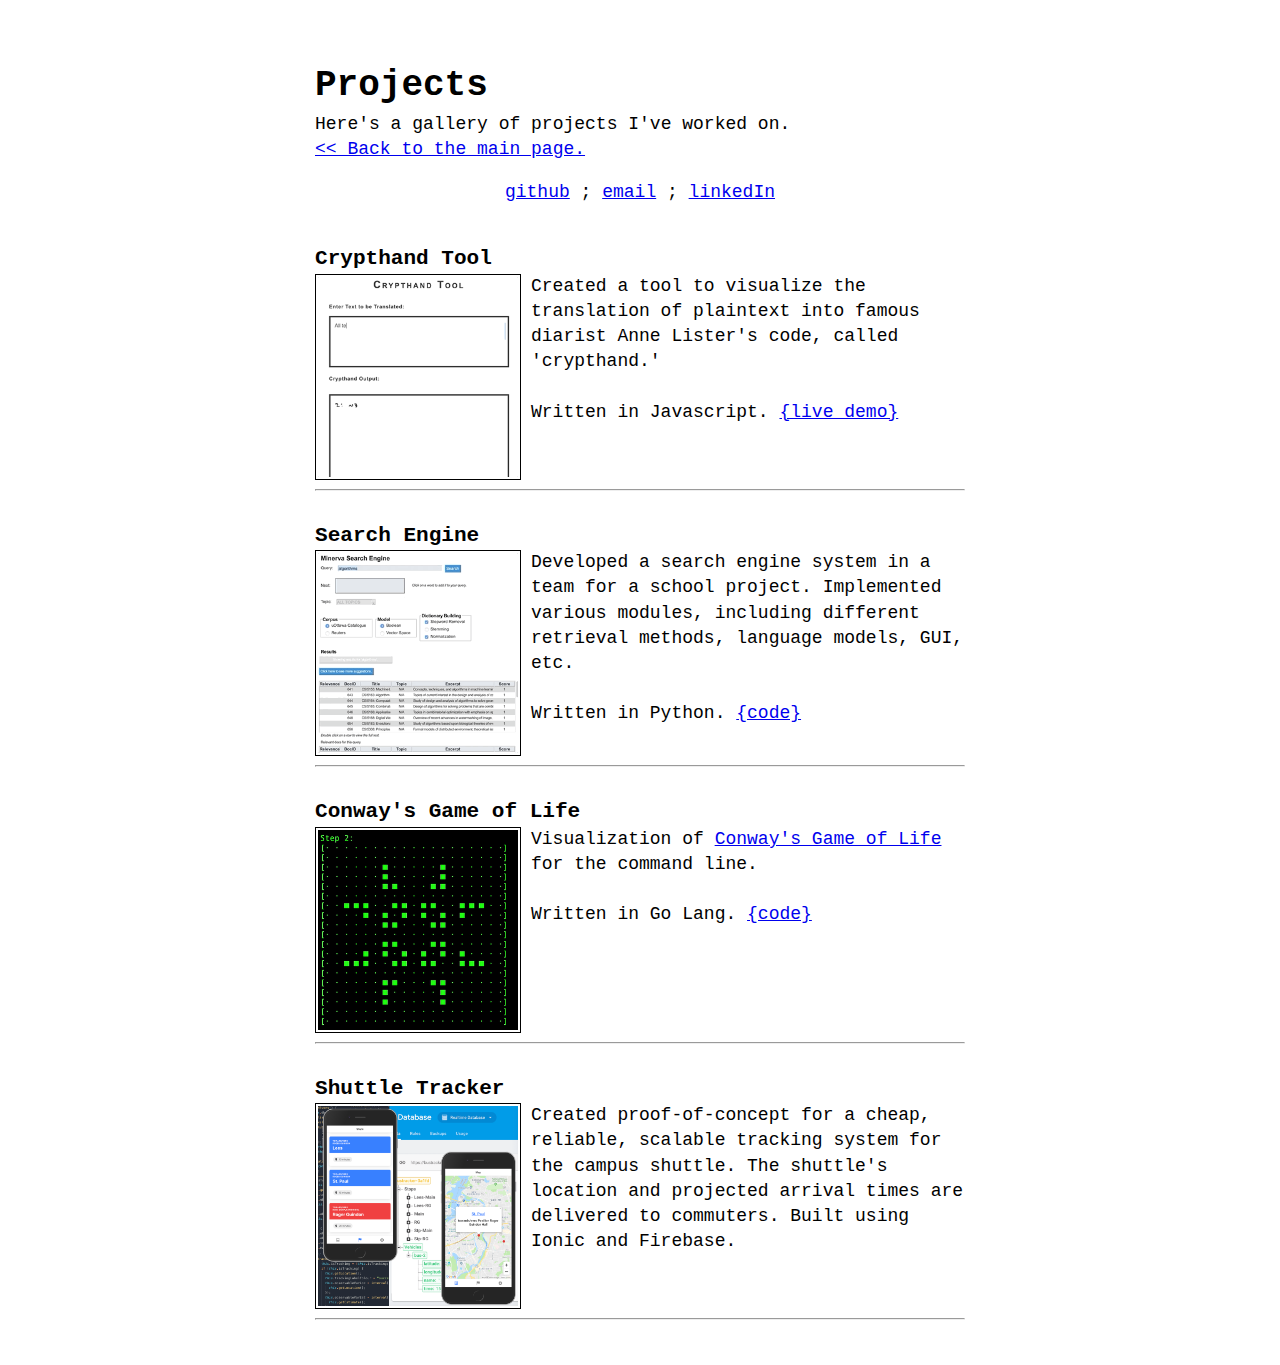
==== projects.html @ 6b285846 "add content and projects" ====
<!DOCTYPE html>

<html>

<head>
    <title>Projects</title>
    <link rel="stylesheet" type="text/css" href="./css/style.css">
    <link rel="icon" href="./assets/hex.png">
    <meta charset="UTF-8">
    <meta name="viewport" content="width=device-width, initial-scale=1.0">
    <meta name="author" content="Aethelind Racic">
    <meta name="keywords" content="Aethelind Racic, Aethelind, Racic, uOttawa, computer science">
    <meta name="description" content="Aethelind Racic : Montreal-based developer, always looking for fun opportunities.">
</head>

<body>
	<p class="pronunciation"> &nbsp; </p>

    <h1>Projects</h1>
    <p class="description">Here's a gallery of projects I've worked on. 
    <br><a href="./index.html"> << Back to the main page.</a> </p>

    <p><a href="https://github.com/aethelind">github</a> ; <a href="mailto:aethelind@gmail.com">email</a> ; <a href="https://linkedin.com/in/aethelind/">linkedIn</a></p>

    <div class="project">
    	<h3>Crypthand Tool </h3>
    	<img class="demo" src="./assets/lister.gif" width=200px height=200px />   	
    	<div class="desc">Created a tool to visualize the translation of plaintext into famous diarist Anne Lister's code, called 'crypthand.'
    	<br><br> Written in Javascript. 
    	<a href="https://aethelind.github.io/crypthand-translator/translator.html">{live demo}</a> 
    	</div>
    </div>
    <hr>

    <div class="project">
    	<h3>Search Engine </h3>
    	<img class="demo" src="./assets/search.gif" width=200px height=200px />   	
    	<div class="desc">Developed a search engine system in a team for a school project. Implemented various modules, including different retrieval methods, language models, GUI, etc.
    	<br><br> Written in Python. <a href="https://github.com/aethelind/minerva">{code}</a> 
    	</div>
    </div>
    <hr>

    <div class="project">
    	<h3>Conway's Game of Life </h3>
    	<img class="demo" src="./assets/conway-2.gif" width=200px height=200px />   	
    	<div class="desc">Visualization of <a href="https://en.wikipedia.org/wiki/Conway%27s_Game_of_Life">Conway's Game of Life</a> for the command line. 
    	<br><br> Written in Go Lang. <a href="https://github.com/aethelind/go-conway">{code}</a>
    	</div>
    </div>
    <hr>

    <div class="project">
    	<h3>Shuttle Tracker</h3>
    	<img class="demo" src="./assets/shuttle-mockup.png" width=200px height=200px />   	
    	<div class="desc">Created proof-of-concept for a cheap, reliable, scalable tracking system for the campus shuttle. The shuttle's location and projected arrival times are delivered to commuters. Built using Ionic and Firebase.</div>
    </div>
    <hr>

    <!-- Statcounter code -->
    <script type="text/javascript">
        var sc_project = 11876314;
        var sc_invisible = 1;
        var sc_security = "ff257411";
        var sc_https = 1;

    </script>
    <script type="text/javascript" src="https://www.statcounter.com/counter/counter.js" async></script>
    <noscript>
        <div class="statcounter"><a title="Web Analytics" href="http://statcounter.com/" target="_blank"><img class="statcounter" src="//c.statcounter.com/11876314/0/ff257411/1/" alt="Web
          Analytics"></a></div>
      </noscript>
      <!-- End of Statcounter Code -->
  </body>

  </html>
---- css/style.css ----
body {
    font-family: Courier, monospace;
    margin: 1em auto;
    max-width: 650px;
    line-height: 1.4;
    font-size: 18px;
    /*color: #343434;*/
    padding: 1em;
    text-align: left;
}

h1 {
    margin: 0 0;
    text-align: left;
}

h3 {
    margin-bottom: 0;
}

p {
    margin-top: 0;
    text-align: center;
}

img {
  width: 200px;
  height: auto;
  max-width: 50vw;
}

.pronunciation {
    margin: 0 0;
    color: grey;
    text-align: left;
}

.description {
    text-align: left;
}

.demo {
    float:left;
    margin-right: 10px;
    border: solid black 1px;
    padding: 2px;
}

.desc {
    text-align: justify;
    display: inline;
    position: relative;
}

.project {
    display: inline-block;
}
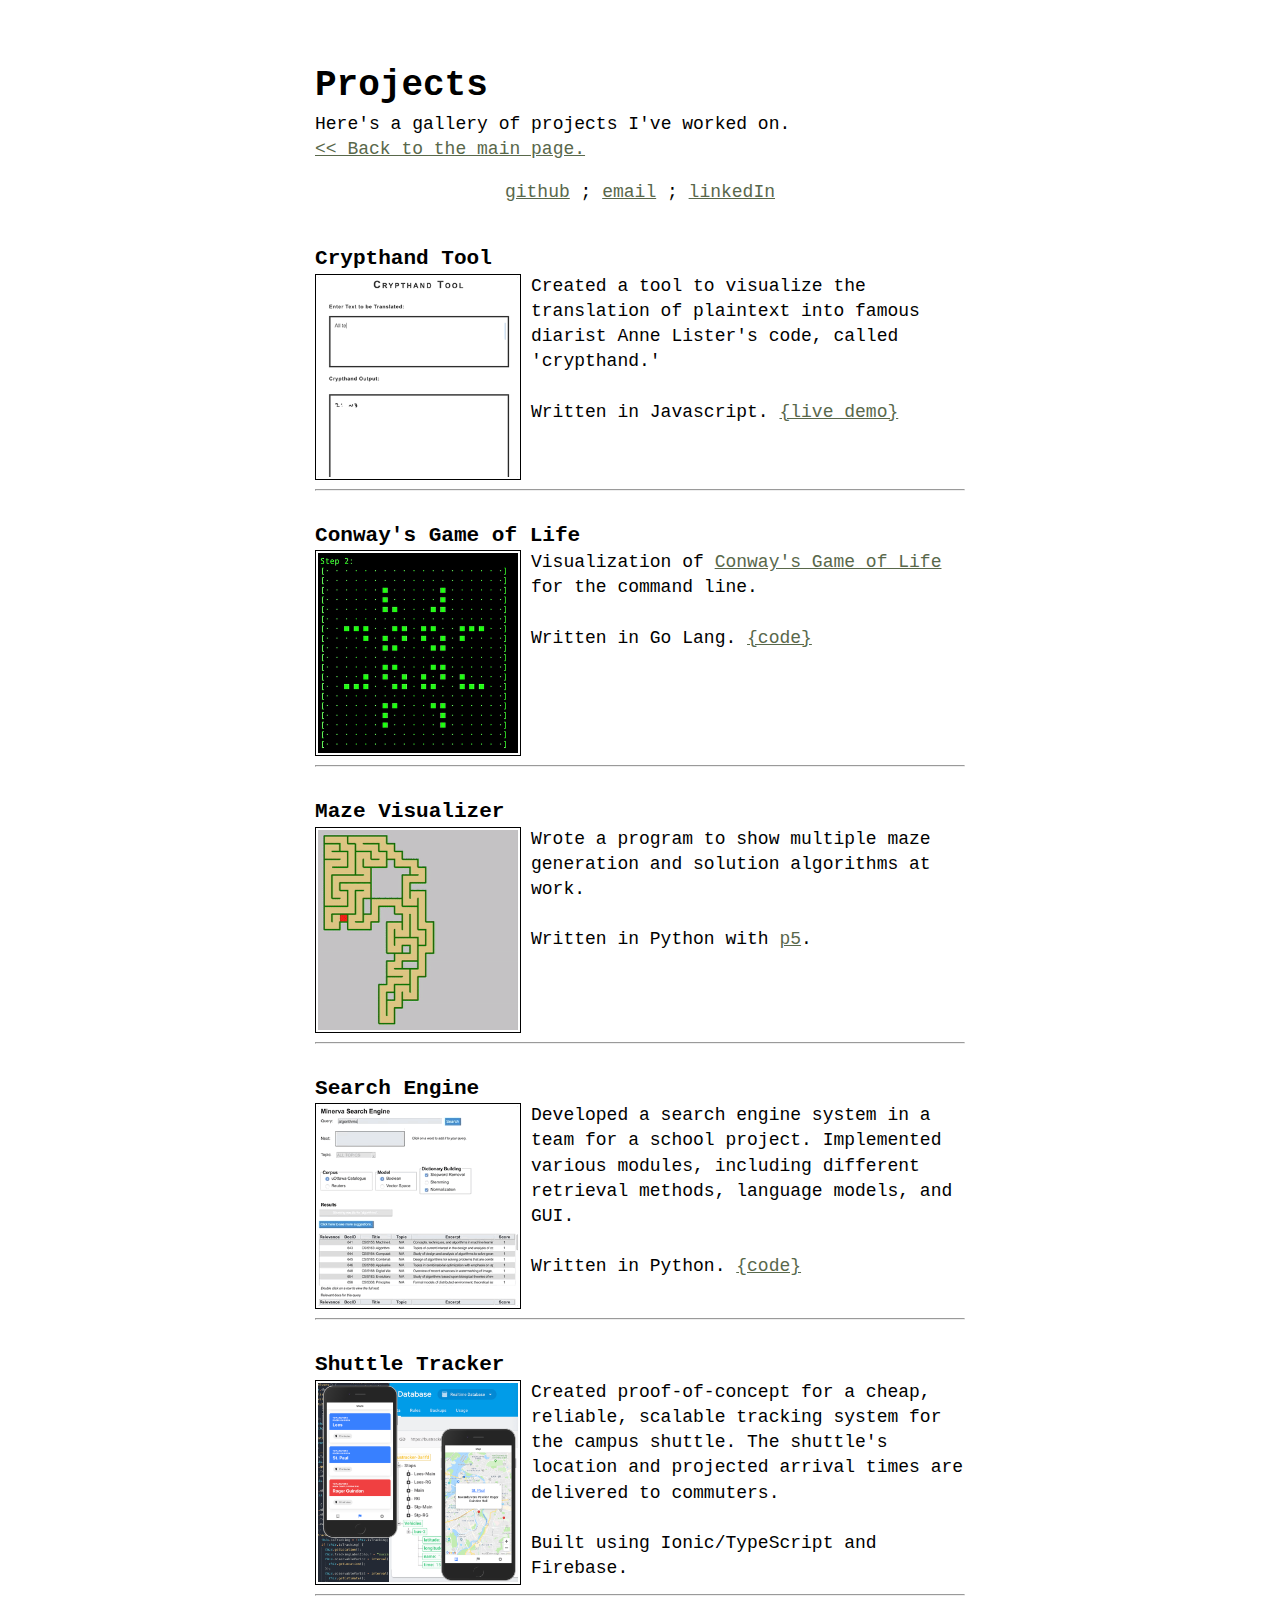
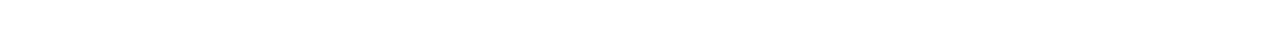
==== commit 13a0d7eb: "added more projects" ====
--- a/projects.html
+++ b/projects.html
@@ -33,15 +33,6 @@
     <hr>
 
     <div class="project">
-    	<h3>Search Engine </h3>
-    	<img class="demo" src="./assets/search.gif" width=200px height=200px />   	
-    	<div class="desc">Developed a search engine system in a team for a school project. Implemented various modules, including different retrieval methods, language models, GUI, etc.
-    	<br><br> Written in Python. <a href="https://github.com/aethelind/minerva">{code}</a> 
-    	</div>
-    </div>
-    <hr>
-
-    <div class="project">
     	<h3>Conway's Game of Life </h3>
     	<img class="demo" src="./assets/conway-2.gif" width=200px height=200px />   	
     	<div class="desc">Visualization of <a href="https://en.wikipedia.org/wiki/Conway%27s_Game_of_Life">Conway's Game of Life</a> for the command line. 
@@ -51,9 +42,28 @@
     <hr>
 
     <div class="project">
+    	<h3>Maze Visualizer </h3>
+    	<img class="demo" src="./assets/maze-2.gif" width=200px height=200px />   	
+    	<div class="desc">Wrote a program to show multiple maze generation and solution algorithms at work.
+    	<br><br> Written in Python with <a href="https://pypi.org/project/p5/">p5</a>. 
+    	</div>
+    </div>
+    <hr>
+
+    <div class="project">
+    	<h3>Search Engine </h3>
+    	<img class="demo" src="./assets/search.gif" width=200px height=200px />   	
+    	<div class="desc">Developed a search engine system in a team for a school project. Implemented various modules, including different retrieval methods, language models, and GUI.
+    	<br><br> Written in Python. <a href="https://github.com/aethelind/minerva">{code}</a> 
+    	</div>
+    </div>
+    <hr>
+
+    <div class="project">
     	<h3>Shuttle Tracker</h3>
     	<img class="demo" src="./assets/shuttle-mockup.png" width=200px height=200px />   	
-    	<div class="desc">Created proof-of-concept for a cheap, reliable, scalable tracking system for the campus shuttle. The shuttle's location and projected arrival times are delivered to commuters. Built using Ionic and Firebase.</div>
+    	<div class="desc">Created proof-of-concept for a cheap, reliable, scalable tracking system for the campus shuttle. The shuttle's location and projected arrival times are delivered to commuters. 
+    	<br><br>Built using Ionic/TypeScript and Firebase.</div>
     </div>
     <hr>
 
--- a/css/style.css
+++ b/css/style.css
@@ -4,7 +4,6 @@
     max-width: 650px;
     line-height: 1.4;
     font-size: 18px;
-    /*color: #343434;*/
     padding: 1em;
     text-align: left;
 }
@@ -23,10 +22,20 @@
     text-align: center;
 }
 
+a {
+    color: #59684b;
+    font-weight: 400;
+}
+
+a:hover {
+    color: #343434;
+    font-weight: 700;
+}
+
 img {
-  width: 200px;
-  height: auto;
-  max-width: 50vw;
+    width: 200px;
+    height: auto;
+    max-width: 50vw;
 }
 
 .pronunciation {
